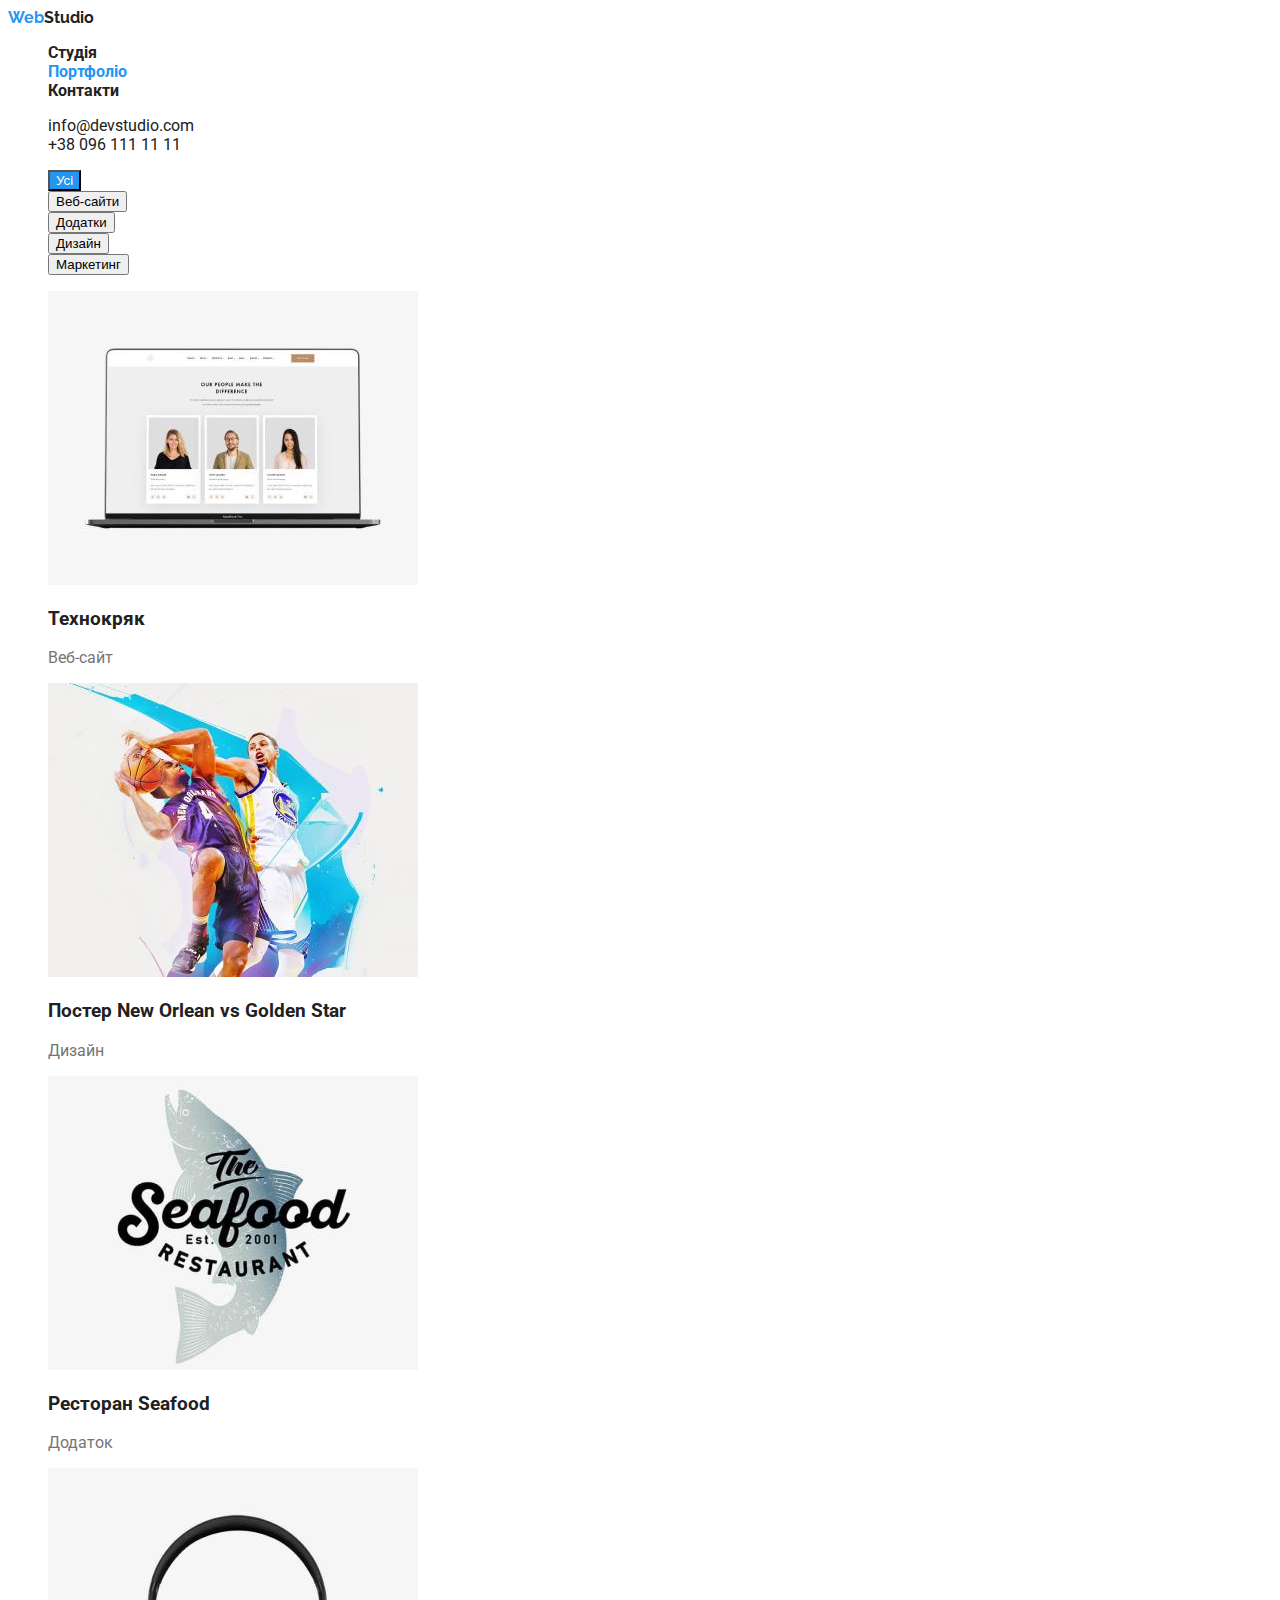
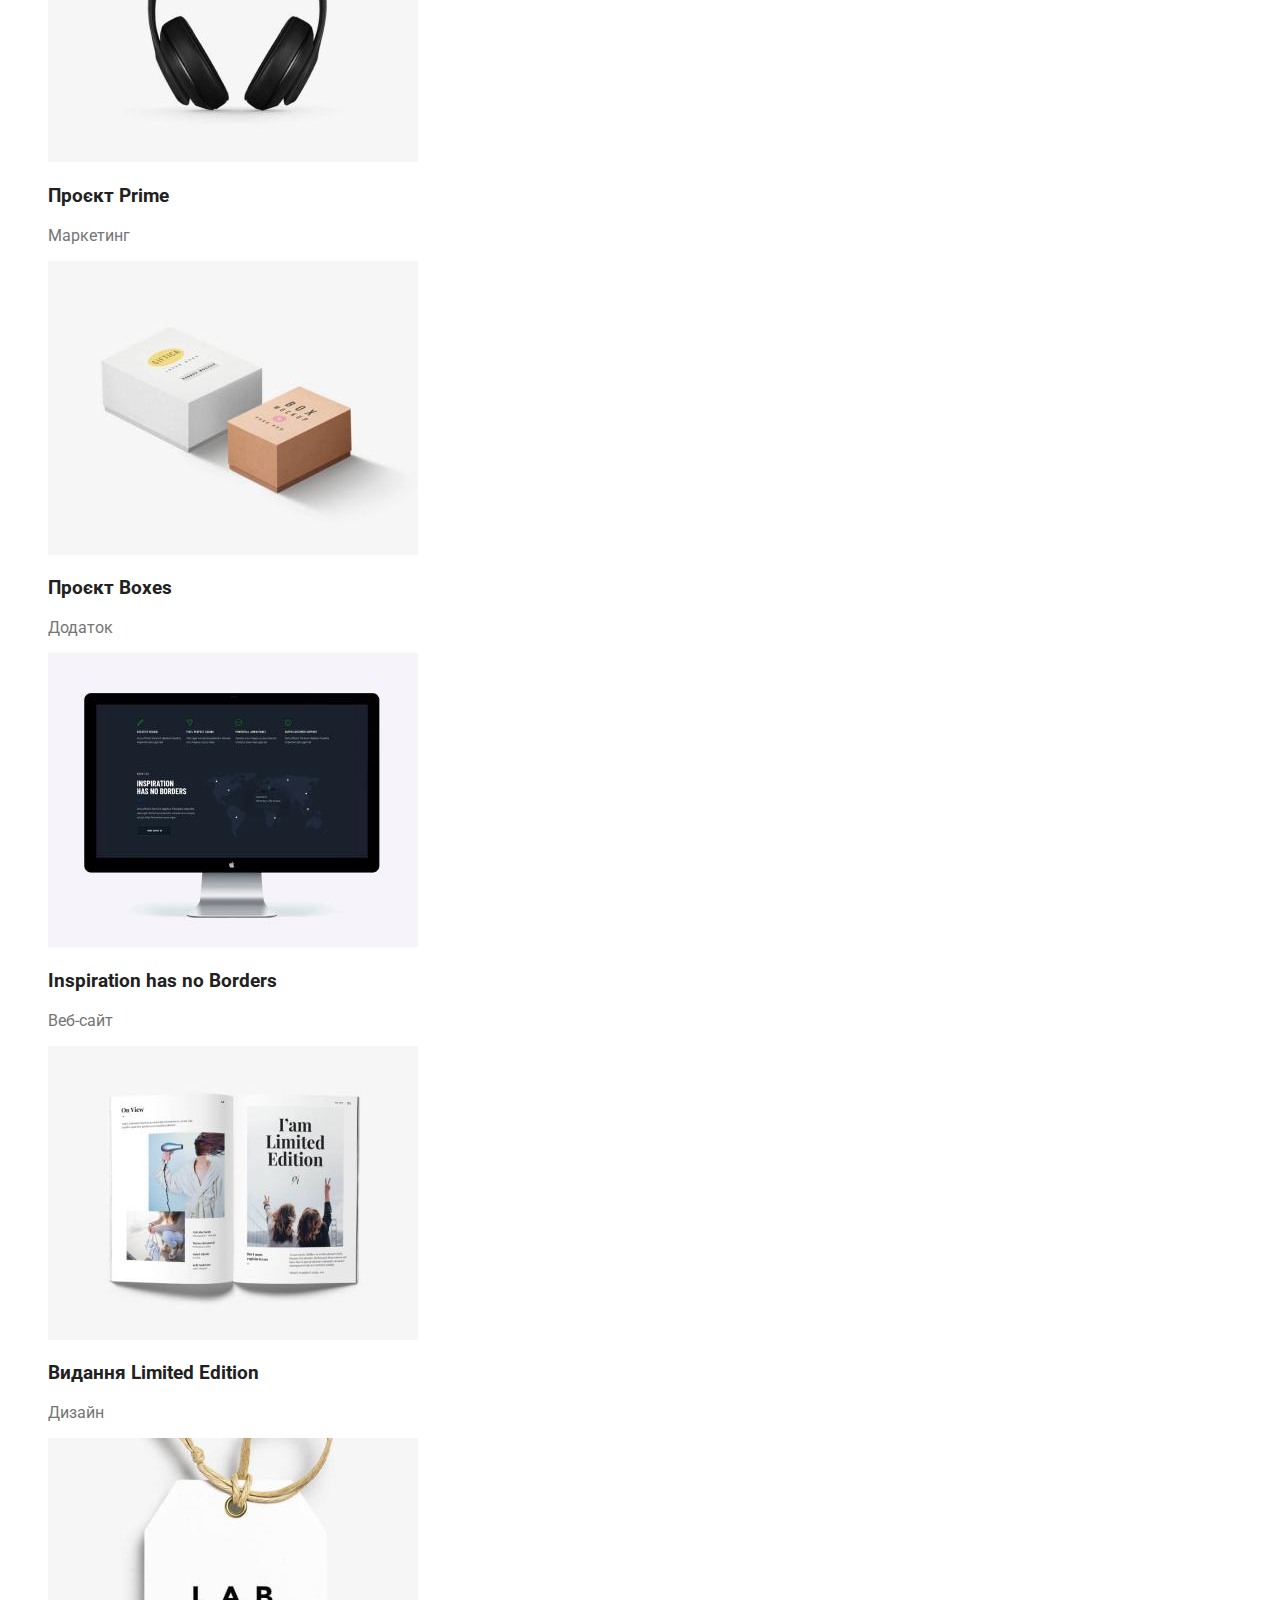
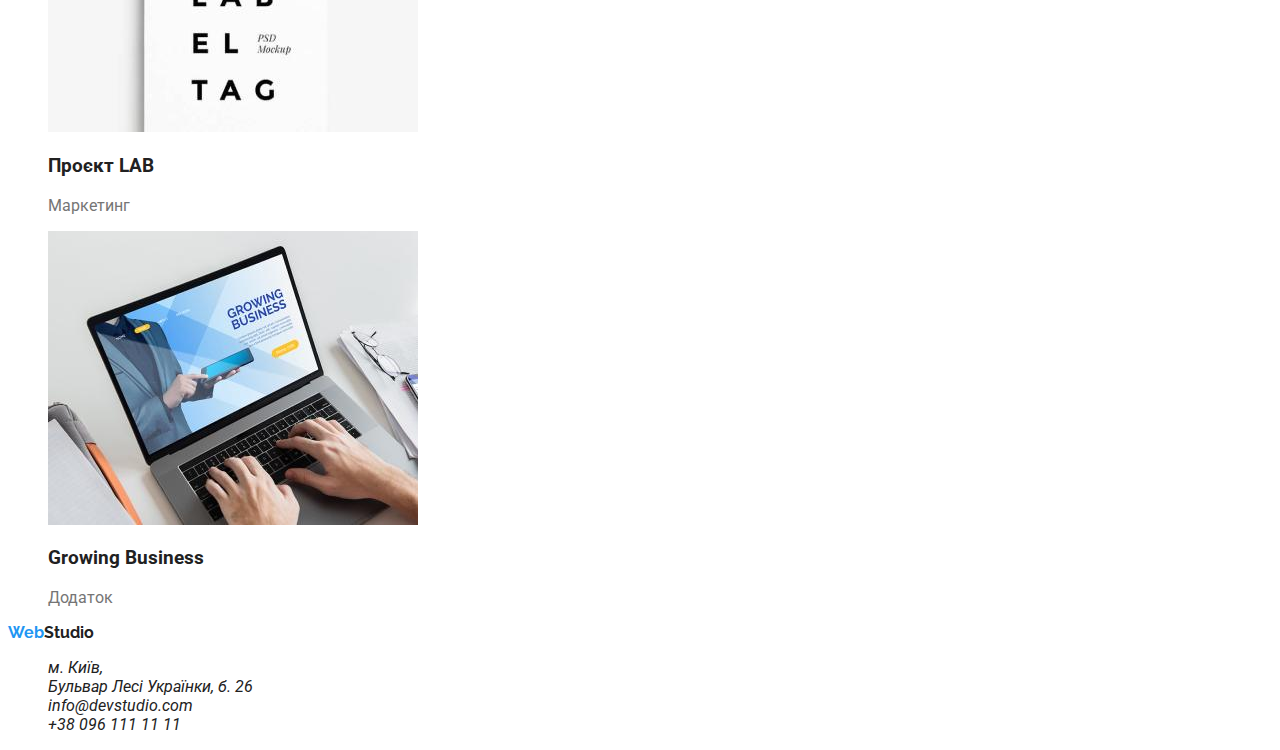
==== portfolio.html @ 502f16a6 "hw2" ====
<!DOCTYPE html>
<html lang="uk">
  <head>
    <meta charset="UTF-8" />
    <meta http-equiv="X-UA-Compatible" content="IE=edge" />
    <meta name="viewport" content="width=device-width, initial-scale=1.0" />
    <title>WebStudio</title>
    <link rel="stylesheet" href="./css/styles.css" />
    <link
      href="https://fonts.googleapis.com/css2?family=Raleway:wght@700&display=swap"
      rel="stylesheet"
    />
    <link
      href="https://fonts.googleapis.com/css2?family=Roboto&display=swap"
      rel="stylesheet"
    />
  </head>
  <body>
    <header>
      <nav>
        <a href="#" class="logo"><span>Web</span>Studio</a>
        <ul>
          <li>
            <a href="./index.html">Студія</a>
          </li>
          <li>
            <a href="#" class="current"> Портфоліо</a>
          </li>
          <li>
            <a href="#">Контакти</a>
          </li>
        </ul>
      </nav>
      <ul>
        <li>
          <a href="mailto:info@devstudio.com">info@devstudio.com</a>
        </li>
        <li>
          <a href="tel:+380961111111">+38 096 111 11 11</a>
        </li>
      </ul>
    </header>
    <main>
      <section>
        <ul>
          <li>
            <button type="button" class="button-portfolio btn-current">
              Усі
            </button>
          </li>
          <li>
            <button type="button" class="button-portfolio">Веб-сайти</button>
          </li>
          <li>
            <button type="button" class="button-portfolio">Додатки</button>
          </li>
          <li>
            <button type="button" class="button-portfolio">Дизайн</button>
          </li>
          <li>
            <button type="button" class="button-portfolio">Маркетинг</button>
          </li>
        </ul>
      </section>
      <section>
        <ul>
          <li>
            <img src="./images/img08.jpg" alt="ноутбук" width="370" />
            <h3>Технокряк</h3>
            <p>Веб-сайт</p>
          </li>
          <li>
            <img
              src="./images/img09.jpg"
              alt="два чоловіки грають у баскетбол"
              width="370"
            />
            <h3>Постер New Orlean vs Golden Star</h3>
            <p>Дизайн</p>
          </li>
          <li>
            <img src="./images/img10.jpg" alt="логотип ресторану" width="370" />
            <h3>Ресторан Seafood</h3>
            <p>Додаток</p>
          </li>
          <li>
            <img src="./images/img11.jpg" alt="навушники" width="370" />
            <h3>Проєкт Prime</h3>
            <p>Маркетинг</p>
          </li>
          <li>
            <img src="./images/img12.jpg" alt="дві коробки" width="370" />
            <h3>Проєкт Boxes</h3>
            <p>Додаток</p>
          </li>
          <li>
            <img src="./images/img13.jpg" alt="монітор" width="370" />
            <h3>Inspiration has no Borders</h3>
            <p>Веб-сайт</p>
          </li>
          <li>
            <img src="./images/img14.jpg" alt="книга" width="370" />
            <h3>Видання Limited Edition</h3>
            <p>Дизайн</p>
          </li>
          <li>
            <img src="./images/img15.jpg" alt="бірка" width="370" />
            <h3>Проєкт LAB</h3>
            <p>Маркетинг</p>
          </li>
          <li>
            <img src="./images/img16.jpg" alt="ноутбук" width="370" />
            <h3>Growing Business</h3>
            <p>Додаток</p>
          </li>
        </ul>
      </section>
    </main>
    <footer>
      <a href="#" class="logo"><span>Web</span>Studio</a>
      <address>
        <ul>
          <li>
            <a
              href="https://goo.gl/maps/u58ctgoE3BaSH27U9"
              target="_blank"
              rel="noopener noreferrer nofollow"
            >
              м. Київ, <br />
              Бульвар Лесі Українки, б. 26
            </a>
          </li>
          <li><a href="mailto:info@devstudio.com">info@devstudio.com</a></li>
          <li><a href="tel:+380961111111">+38 096 111 11 11</a></li>
        </ul>
      </address>
    </footer>
  </body>
</html>
---- css/styles.css ----
body {
    font-family: Roboto;
}

nav a, .logo {
    font-weight: bold;  
}

button:hover {
    cursor: pointer;
}

a {
    text-decoration: none;
    color: rgba(33, 33, 33, 1);
}

a:hover, a:focus {
    color: rgba(33, 150, 243, 1);
}

.current {
    color: rgba(33, 150, 243, 1);
}

.hero-section  {
    background-color: rgba(47, 48, 58, 1);
}
.hero-section button {
    background-color: rgba(33, 150, 243, 1);
    color: rgba(255, 255, 255, 1);
}
.hero-section button:hover, .hero-section button:focus {
    background-color: rgba(28, 130, 213, 0.868);
}
.hero-title {
    color: rgba(255, 255, 255, 1);
    font-size: 44px;
    text-transform: uppercase;
}
.features-section h3 {
    text-transform: uppercase;
}

.logo {
    font-family: 'Raleway', sans-serif;
}

.logo span {
    color: rgba(33, 150, 243, 1);
}

h2 {
    color: rgba(33, 33, 33, 1);
}
h3 {
    color: rgba(33, 33, 33, 1);
    
}

p {
    color: rgba(117, 117, 117, 1)
}
li {
    color: green;
}
li {
    list-style-type: none;
}

.button-portfolio:hover, .button-portfolio:focus {
    color: rgba(255, 255, 255, 1);
    background-color: rgba(33, 150, 243, 1);
}

.btn-current {
color: rgba(255, 255, 255, 1);
background-color: rgba(33, 150, 243, 1);
}
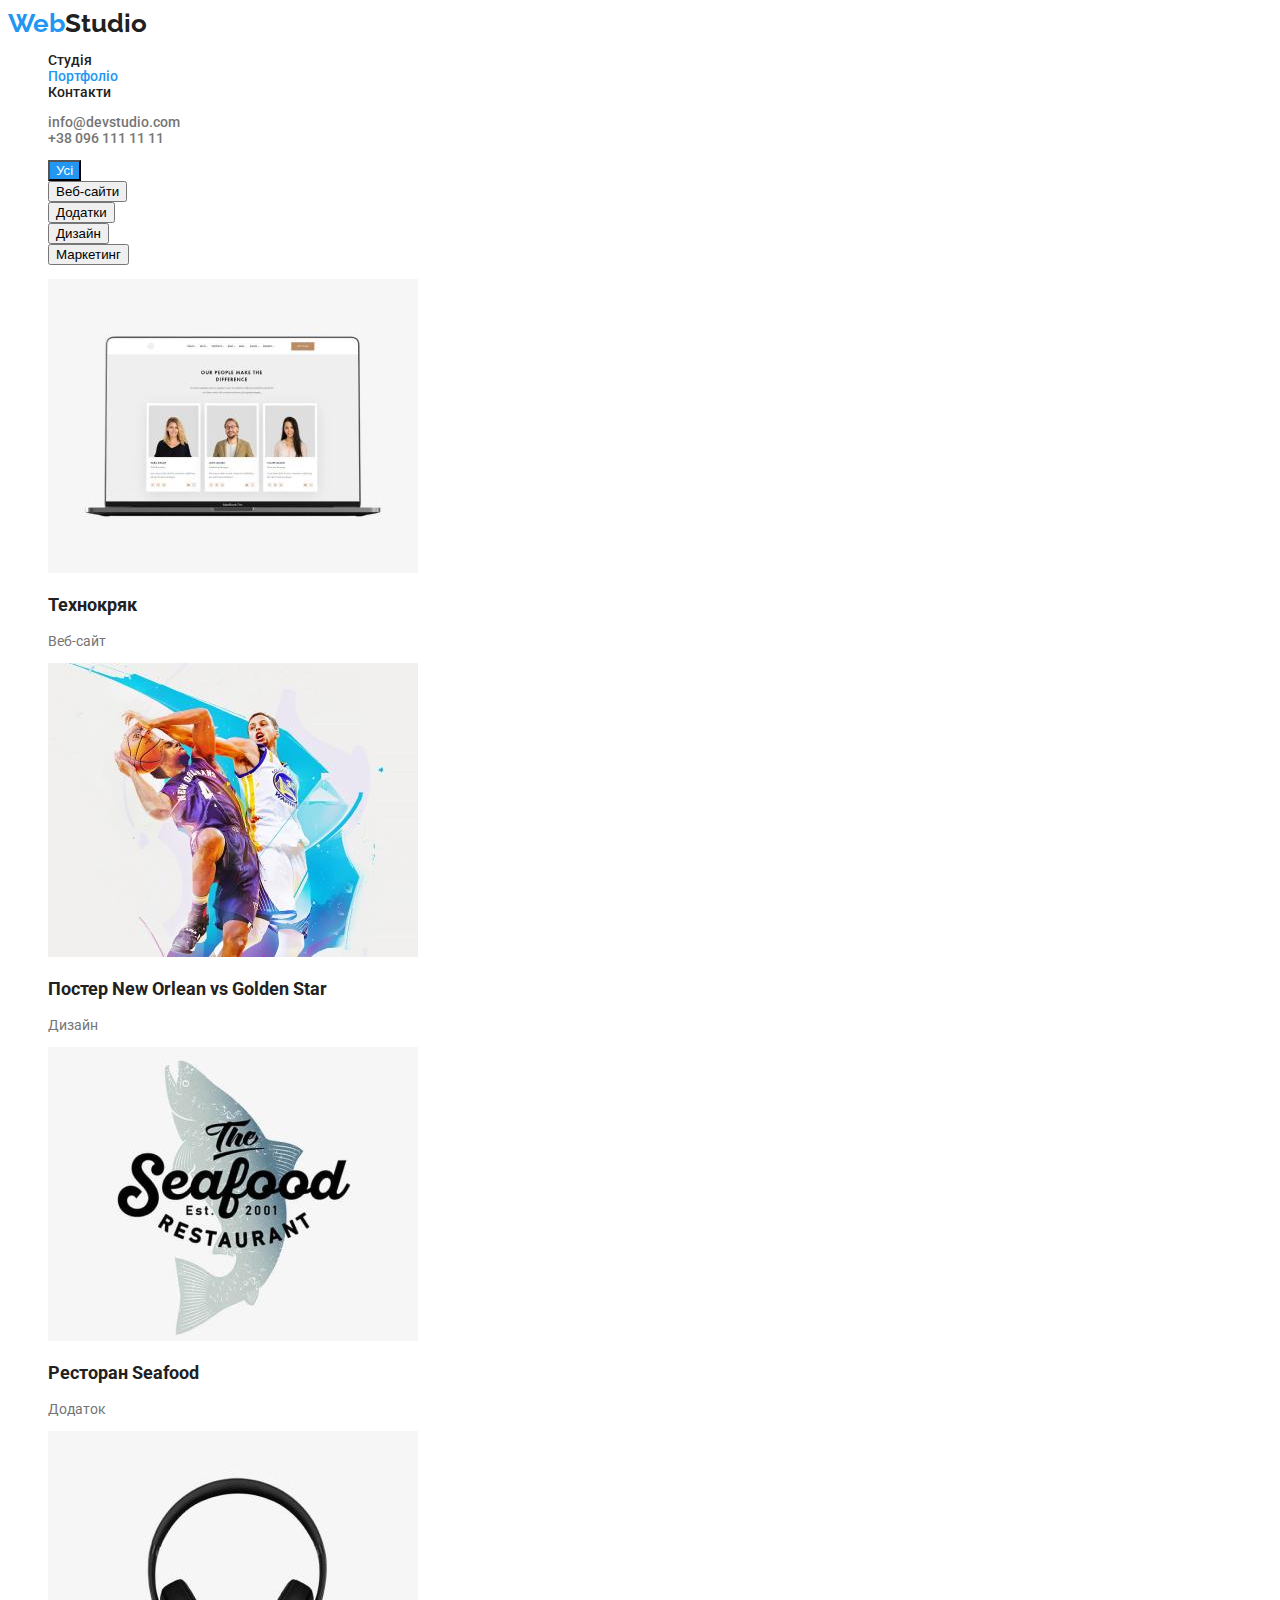
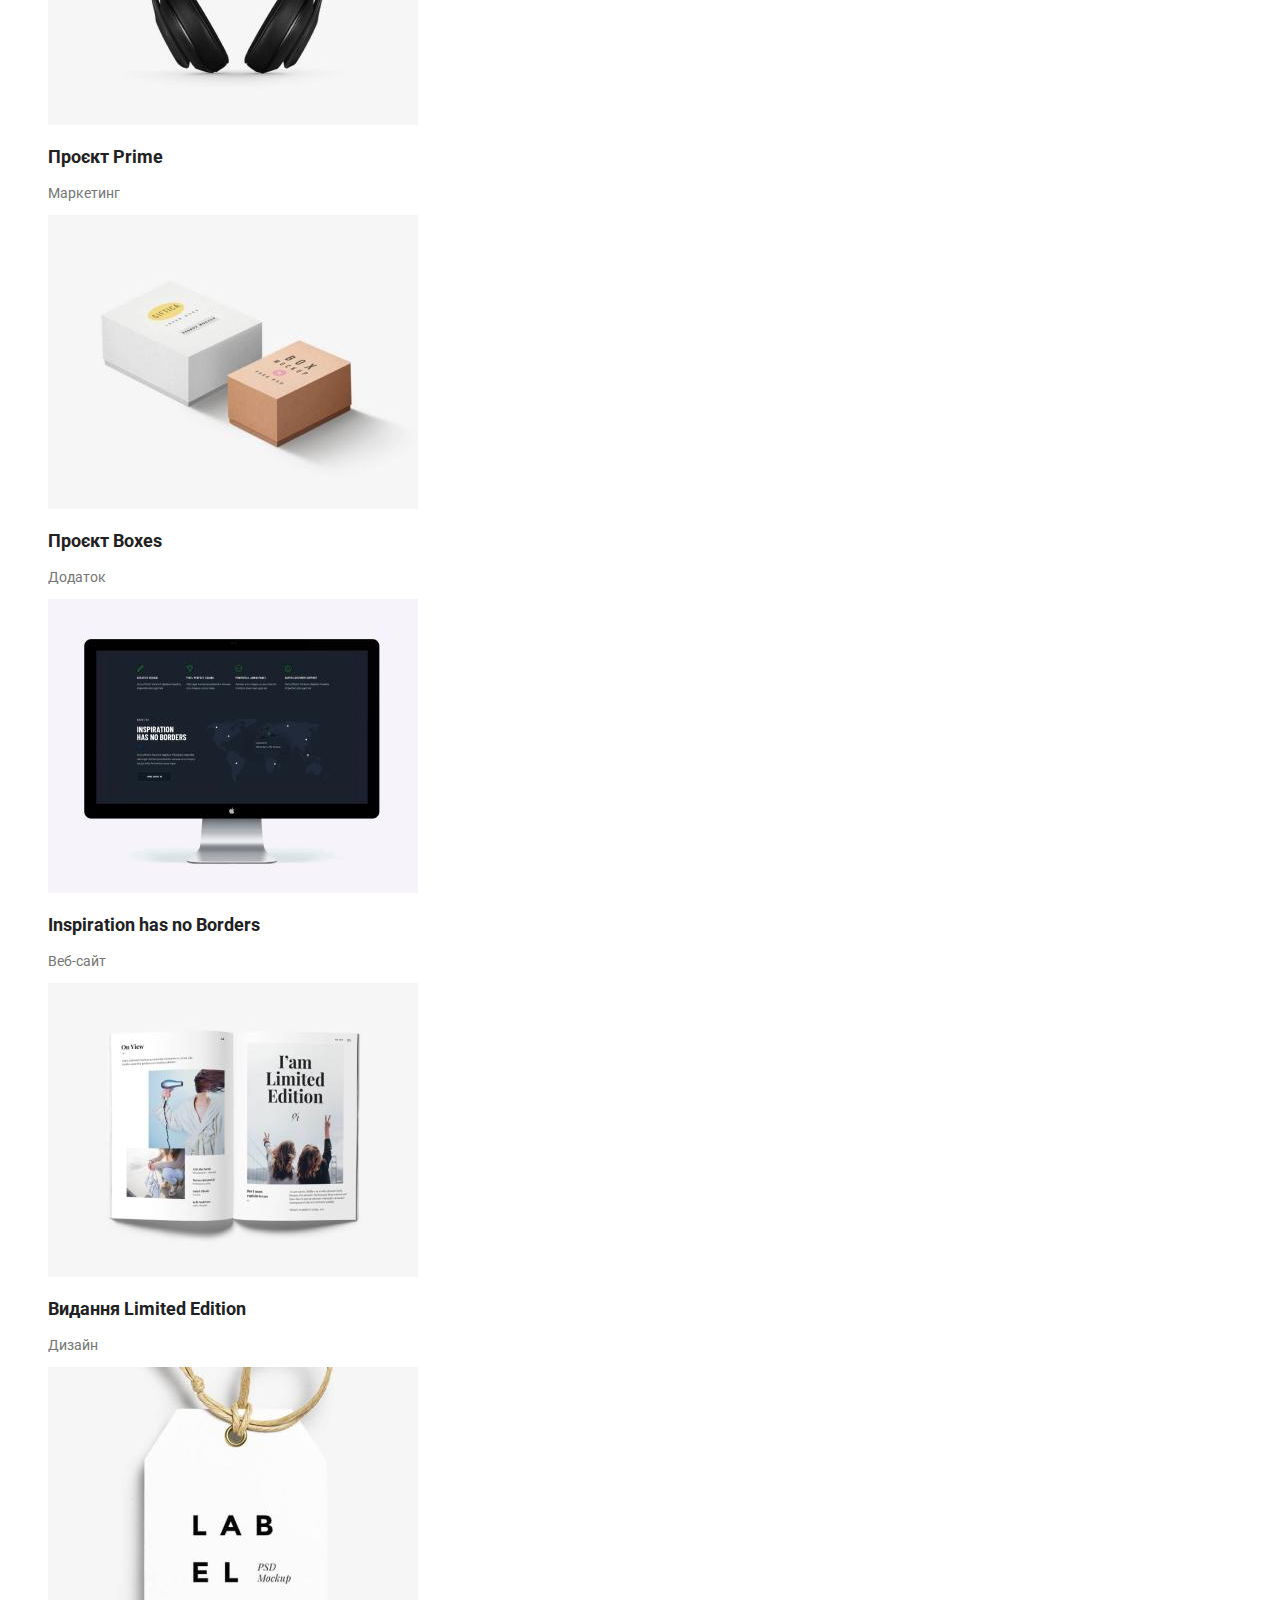
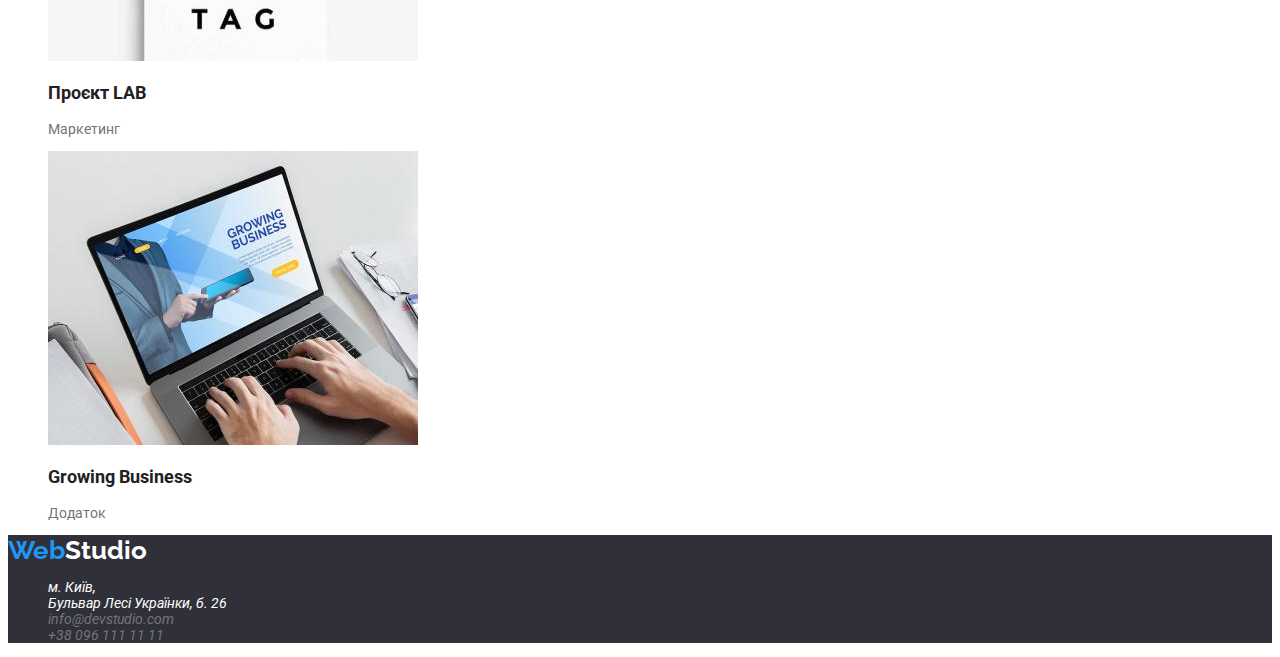
==== commit a85fbdf7: "fix ht" ====
--- a/portfolio.html
+++ b/portfolio.html
@@ -6,37 +6,39 @@
     <meta name="viewport" content="width=device-width, initial-scale=1.0" />
     <title>WebStudio</title>
     <link rel="stylesheet" href="./css/styles.css" />
+    <link rel="preconnect" href="https://fonts.googleapis.com" />
+    <link rel="preconnect" href="https://fonts.gstatic.com" crossorigin />
     <link
-      href="https://fonts.googleapis.com/css2?family=Raleway:wght@700&display=swap"
-      rel="stylesheet"
-    />
-    <link
-      href="https://fonts.googleapis.com/css2?family=Roboto&display=swap"
+      href="https://fonts.googleapis.com/css2?family=Raleway:wght@700&family=Roboto:wght@400;500;700;900&display=swap"
       rel="stylesheet"
     />
   </head>
   <body>
     <header>
       <nav>
-        <a href="#" class="logo"><span>Web</span>Studio</a>
+        <a class="logo" href="#">Web<span class="logo-black">Studio</span></a>
         <ul>
           <li>
-            <a href="./index.html">Студія</a>
+            <a class="link" href="./index.html">Студія</a>
           </li>
           <li>
-            <a href="#" class="current"> Портфоліо</a>
+            <a class="link current" href="#"> Портфоліо</a>
           </li>
           <li>
-            <a href="#">Контакти</a>
+            <a class="link" href="#">Контакти</a>
           </li>
         </ul>
       </nav>
       <ul>
         <li>
-          <a href="mailto:info@devstudio.com">info@devstudio.com</a>
+          <a class="header-link-contact" href="mailto:info@devstudio.com"
+            >info@devstudio.com</a
+          >
         </li>
         <li>
-          <a href="tel:+380961111111">+38 096 111 11 11</a>
+          <a class="header-link-contact" href="tel:+380961111111"
+            >+38 096 111 11 11</a
+          >
         </li>
       </ul>
     </header>
@@ -62,7 +64,7 @@
           </li>
         </ul>
       </section>
-      <section>
+      <section class="portfolio-section">
         <ul>
           <li>
             <img src="./images/img08.jpg" alt="ноутбук" width="370" />
@@ -116,12 +118,13 @@
         </ul>
       </section>
     </main>
-    <footer>
-      <a href="#" class="logo"><span>Web</span>Studio</a>
+    <footer class="footer">
+      <a class="logo" href="#">Web<span class="logo-white">Studio</span></a>
       <address>
         <ul>
           <li>
             <a
+              class="footer-link-address"
               href="https://goo.gl/maps/u58ctgoE3BaSH27U9"
               target="_blank"
               rel="noopener noreferrer nofollow"
@@ -130,8 +133,16 @@
               Бульвар Лесі Українки, б. 26
             </a>
           </li>
-          <li><a href="mailto:info@devstudio.com">info@devstudio.com</a></li>
-          <li><a href="tel:+380961111111">+38 096 111 11 11</a></li>
+          <li>
+            <a class="footer-link-contact" href="mailto:info@devstudio.com"
+              >info@devstudio.com</a
+            >
+          </li>
+          <li>
+            <a class="footer-link-contact" href="tel:+380961111111"
+              >+38 096 111 11 11</a
+            >
+          </li>
         </ul>
       </address>
     </footer>
--- a/css/styles.css
+++ b/css/styles.css
@@ -1,79 +1,190 @@
+:root {
+  --color-primary:rgba(117, 117, 117, 1);
+  --color-brand: rgba(33, 33, 33, 1);
+  --color-accent: rgba(255, 255, 255, 1);
+  --color-inverted:rgba(33, 150, 243, 1);
+  --color-background:rgba(47, 48, 58, 1);
+ }
+
 body {
-    font-family: Roboto;
+    color: var(--color-primary);
+    font-family: 'Roboto', sans-serif;
+    font-size: 14px;
+    font-weight: 400;
+    line-height: 1,714;
 }
 
-nav a, .logo {
-    font-weight: bold;  
+ul li {
+    list-style-type: none;
 }
 
-button:hover {
-    cursor: pointer;
+.logo {
+    color: var(--color-inverted);
+    font-family: 'Raleway', sans-serif;
+    font-size: 26px;
+    line-height: 1,192;
+    font-weight: 700;
+    font-style: bold;
+    text-decoration: none;
 }
 
-a {
-    text-decoration: none;
-    color: rgba(33, 33, 33, 1);
+.logo-black {
+    color: var(--color-brand);
 }
 
-a:hover, a:focus {
-    color: rgba(33, 150, 243, 1);
+.logo-white {
+    color: var(--color-accent);
+}
+
+.link {
+    color: var(--color-brand);
+    font-size: 14px;
+    font-weight: 500;
+    line-height: 1,1428;
+    text-decoration: none;
+ }
+
+.link:hover {
+    color: var(--color-inverted);
+}
+
+.header-link-contact {
+    color: var(--color-primary);
+    font-size: 14px;
+    font-weight: 500;
+    line-height: 1,1428;
+    text-decoration: none;
+}
+
+.header-link-contact:hover {
+    color: var(--color-inverted);
 }
 
 .current {
-    color: rgba(33, 150, 243, 1);
+    color: var(--color-inverted);
 }
 
-.hero-section  {
-    background-color: rgba(47, 48, 58, 1);
-}
-.hero-section button {
-    background-color: rgba(33, 150, 243, 1);
-    color: rgba(255, 255, 255, 1);
-}
-.hero-section button:hover, .hero-section button:focus {
-    background-color: rgba(28, 130, 213, 0.868);
-}
-.hero-title {
-    color: rgba(255, 255, 255, 1);
-    font-size: 44px;
-    text-transform: uppercase;
-}
-.features-section h3 {
-    text-transform: uppercase;
+.hero-section {
+    background-color: var(--color-background)
 }
 
-.logo {
-    font-family: 'Raleway', sans-serif;
+.hero-title {
+    color: var(--color-accent);
+    text-transform: uppercase;
+    font-size: 44px;
+    line-height: 1,3636;
+    font-weight: 900;
 }
 
-.logo span {
-    color: rgba(33, 150, 243, 1);
+
+/* Button */
+.hero-section-button {
+    background-color: var(--color-inverted);
+    color: var(--color-accent);
+    font-size: 16px;
+    font-weight: 700;
+    line-height: 1,875;
+    border: 0px;
 }
 
-h2 {
-    color: rgba(33, 33, 33, 1);
-}
-h3 {
-    color: rgba(33, 33, 33, 1);
-    
+.hero-section-button:hover, .hero-section-button:focus {
+    cursor: pointer;
+    -webkit-box-shadow: 0px 4px 4px 4px rgba(0, 0, 0, 0.15);
+    -moz-box-shadow: 0px 4px 4px 4px rgba(0, 0, 0, 0.15);
+    box-shadow: 0px 4px 4px 4px rgba(0, 0, 0, 0.15);
 }
 
-p {
-    color: rgba(117, 117, 117, 1)
+
+
+.features-section h2 {
+    color: var(--color-brand);
+    text-transform: uppercase;
+    font-size: 36px;
+    line-height: 1,1741;
+    font-weight: 700;
+    font-style: bold;
 }
-li {
-    color: green;
+
+.features-section h3 {
+    color: var(--color-brand);
+    text-transform: uppercase;
+    font-size: 14px;
+    line-height: 1,1721;
+    font-weight: 700;
+    font-style: bold;
 }
-li {
-    list-style-type: none;
+
+.section-work h2 {
+    color: var(--color-brand);
+    text-transform: uppercase;
+    font-size: 36px;
+    line-height: 1,1741;
+    font-weight: 700;
+    font-style: bold;
+}
+
+.persons-section h2 {
+    color: var(--color-brand);
+    text-transform: uppercase;
+    font-size: 36px;
+    line-height: 1,1741;
+    font-weight: 700;
+    font-style: bold;
+}
+
+
+.persons-section h3 {
+    color: var(--color-brand);
+    font-size: 16px;
+    line-height: 1,1875;
+    font-weight: 500;
+    font-style: medium;
+}
+
+.footer {
+    background-color: var(--color-background);
+}
+
+.footer-link-address {
+    color: var(--color-accent);
+    font-size: 14px;
+    line-height: 1, 1741;
+    font-weight: 400;
+    font-style: Regular;
+    text-decoration: none;
+}
+
+.footer-link-contact {
+    color: var(--color-primary);
+    font-size: 14px;
+    font-weight: 400;
+    line-height: 1, 7142;
+    text-decoration: none;
+}
+
+
+
+
+
+/* 2nd page style */
+.portfolio-section h3 {
+    color: var(--color-brand);
+    font-size: 18px;
+    line-height: 2,0;
+    font-weight: 700;
+    font-style: bold;
 }
 
 .button-portfolio:hover, .button-portfolio:focus {
-    color: rgba(255, 255, 255, 1);
-    background-color: rgba(33, 150, 243, 1);
+    color: var(--color-accent);
+    font-size: 16px;
+    line-height: 1,625;
+    font-weight: 500;
+    background-color: var(--color-inverted);
 }
 
 .btn-current {
-color: rgba(255, 255, 255, 1);
-background-color: rgba(33, 150, 243, 1);
-}+    color: var(--color-accent);
+    background-color: var(--color-inverted);
+}
+
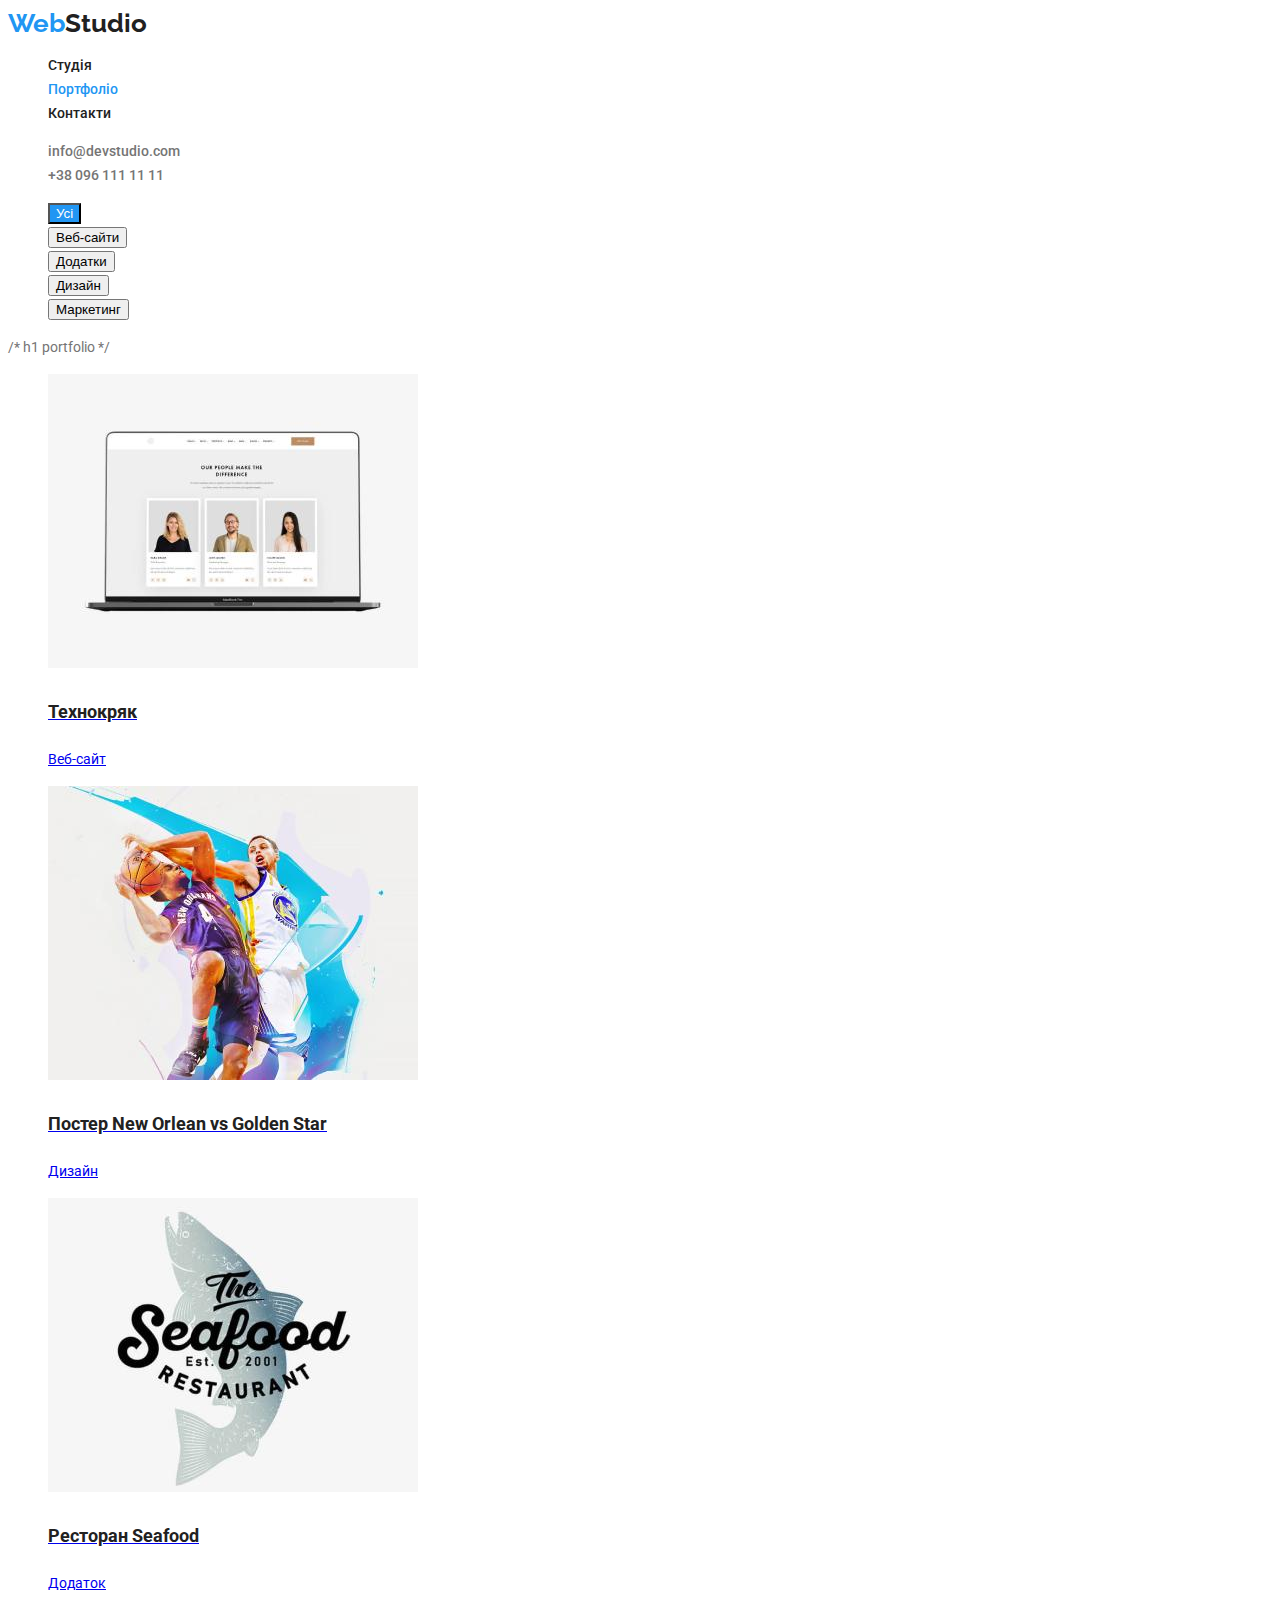
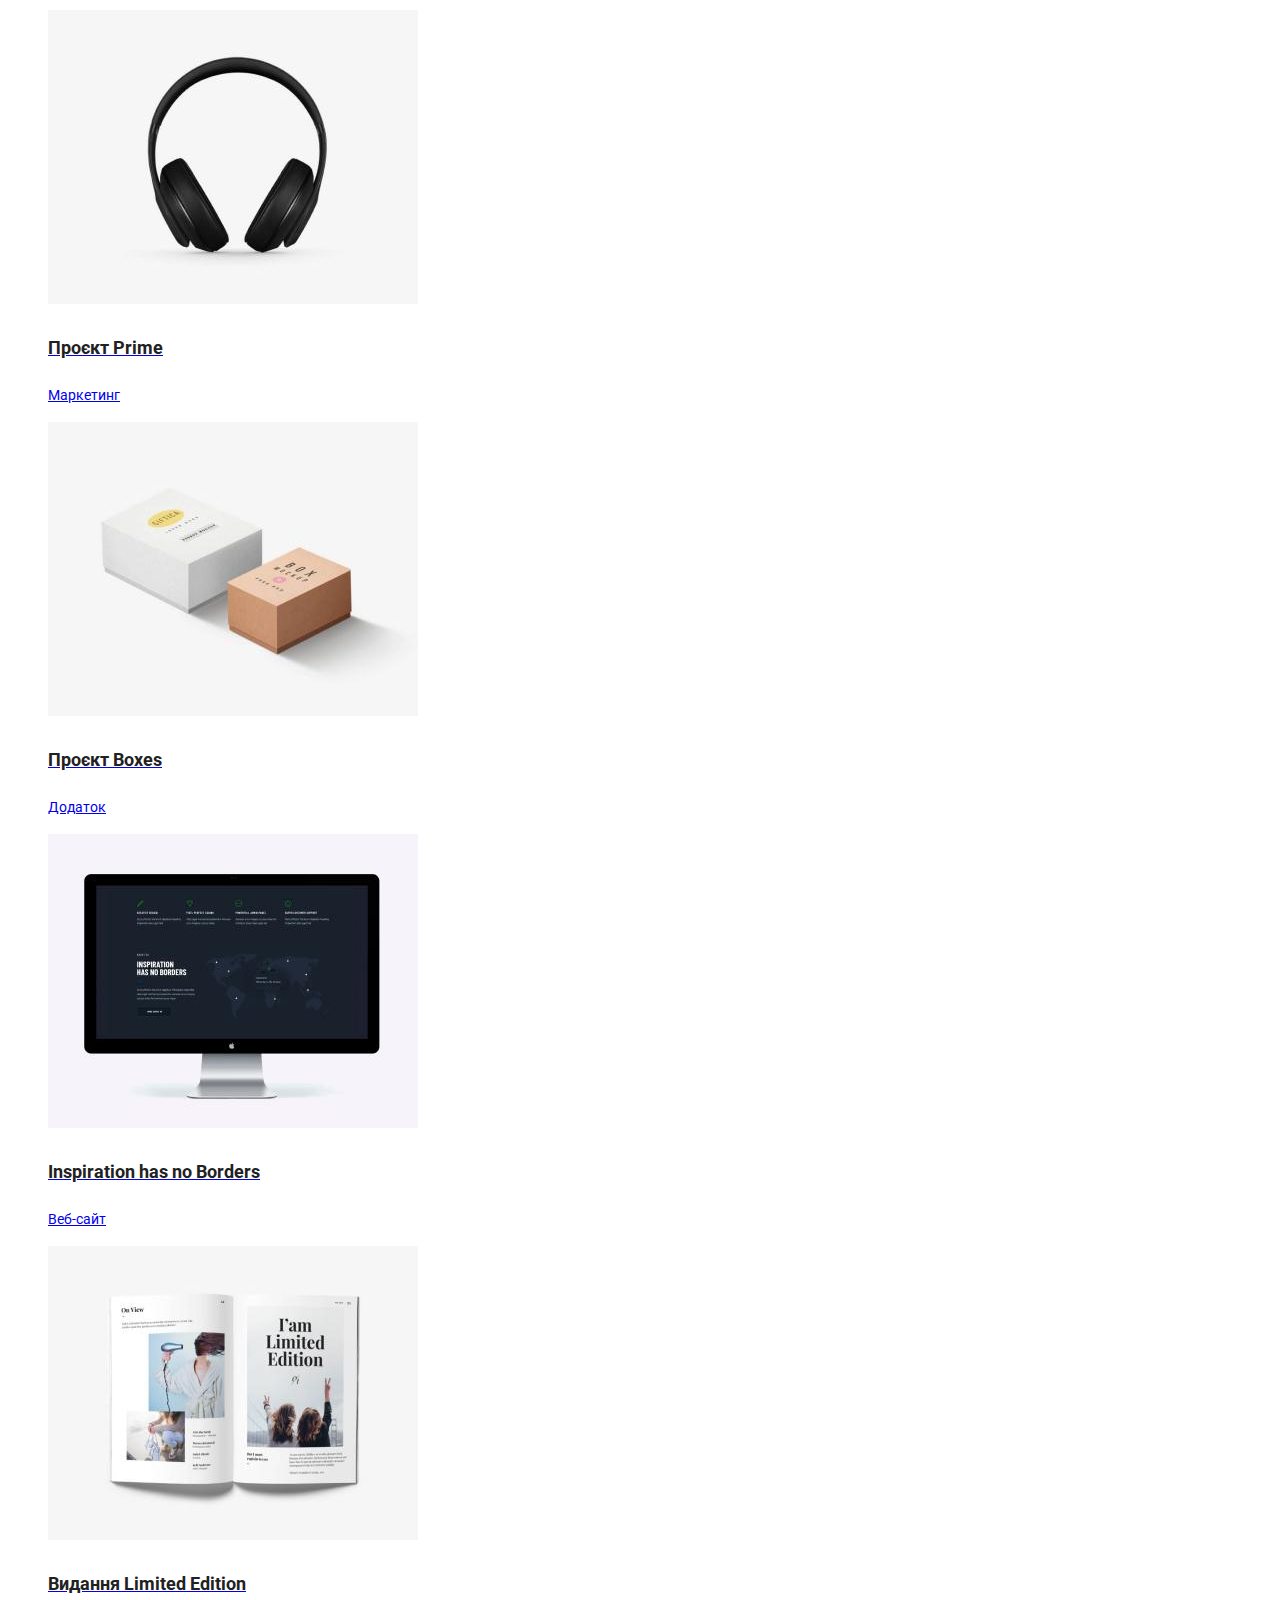
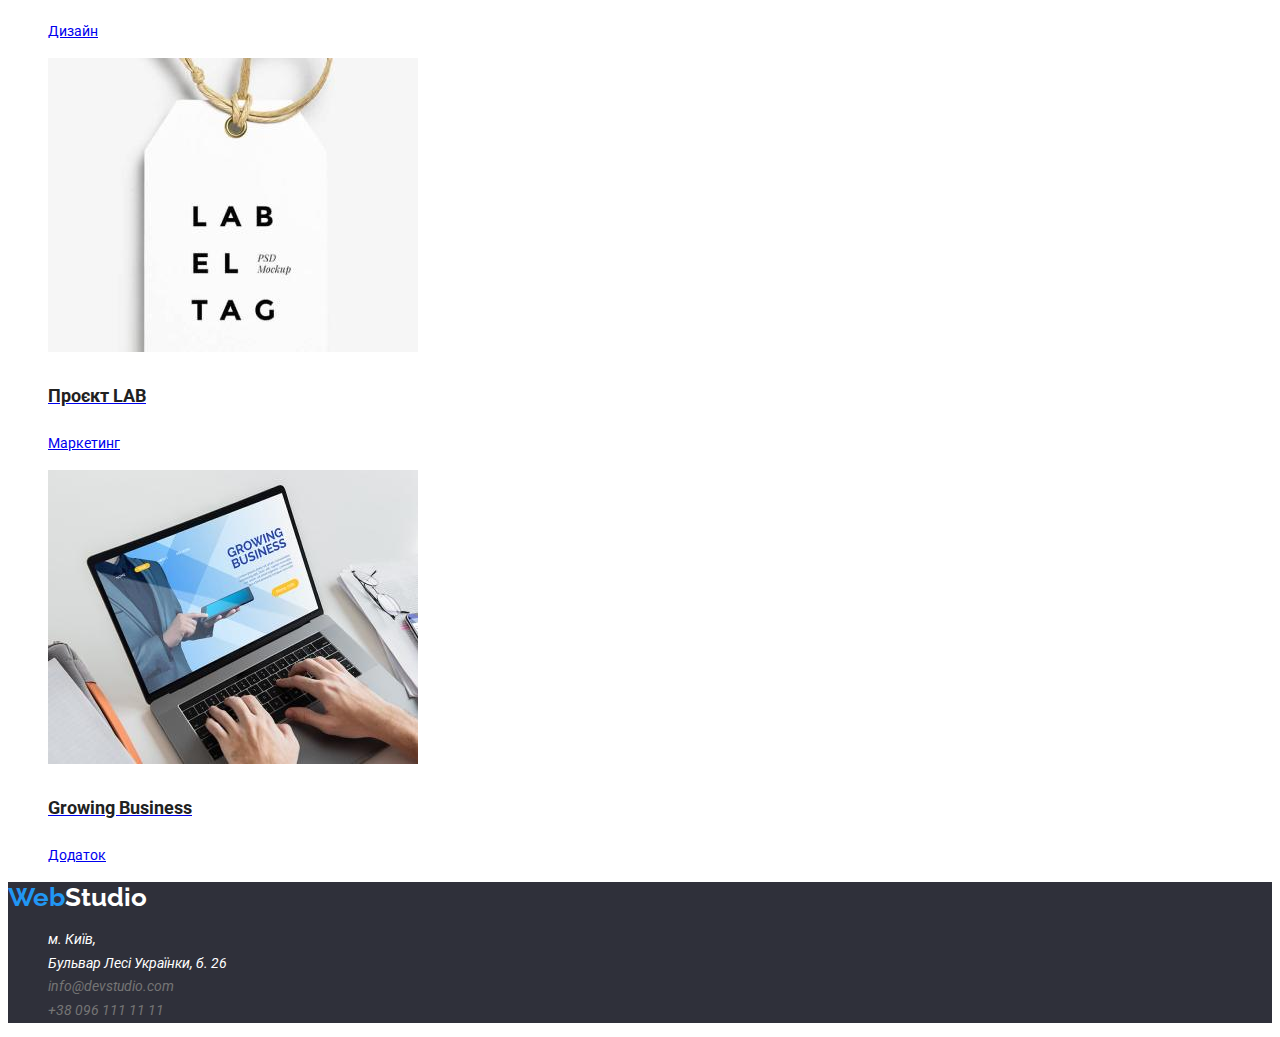
==== commit d76494ef: "ffix" ====
--- a/portfolio.html
+++ b/portfolio.html
@@ -64,14 +64,18 @@
           </li>
         </ul>
       </section>
+      /* h1 portfolio */
       <section class="portfolio-section">
         <ul>
           <li>
+            <a href="#">
             <img src="./images/img08.jpg" alt="ноутбук" width="370" />
             <h3>Технокряк</h3>
             <p>Веб-сайт</p>
           </li>
+            </a>
           <li>
+            <a href="#">
             <img
               src="./images/img09.jpg"
               alt="два чоловіки грають у баскетбол"
@@ -80,41 +84,56 @@
             <h3>Постер New Orlean vs Golden Star</h3>
             <p>Дизайн</p>
           </li>
+          </a>
           <li>
+            <a href="#">
             <img src="./images/img10.jpg" alt="логотип ресторану" width="370" />
             <h3>Ресторан Seafood</h3>
             <p>Додаток</p>
           </li>
+        </a>
           <li>
+            <a href="#">
             <img src="./images/img11.jpg" alt="навушники" width="370" />
             <h3>Проєкт Prime</h3>
             <p>Маркетинг</p>
           </li>
+        </a>
           <li>
+            <a href="#">
             <img src="./images/img12.jpg" alt="дві коробки" width="370" />
             <h3>Проєкт Boxes</h3>
             <p>Додаток</p>
           </li>
+        </a>
           <li>
+            <a href="#">
             <img src="./images/img13.jpg" alt="монітор" width="370" />
             <h3>Inspiration has no Borders</h3>
             <p>Веб-сайт</p>
           </li>
+        </a>
           <li>
+            <a href="#">
             <img src="./images/img14.jpg" alt="книга" width="370" />
             <h3>Видання Limited Edition</h3>
             <p>Дизайн</p>
           </li>
+        </a>
           <li>
+            <a href="#">
             <img src="./images/img15.jpg" alt="бірка" width="370" />
             <h3>Проєкт LAB</h3>
             <p>Маркетинг</p>
           </li>
+        </a>
           <li>
+            <a href="#">
             <img src="./images/img16.jpg" alt="ноутбук" width="370" />
             <h3>Growing Business</h3>
             <p>Додаток</p>
           </li>
+        </a>
         </ul>
       </section>
     </main>
--- a/css/styles.css
+++ b/css/styles.css
@@ -11,7 +11,7 @@
     font-family: 'Roboto', sans-serif;
     font-size: 14px;
     font-weight: 400;
-    line-height: 1,714;
+    line-height: 1.714;
 }
 
 ul li {
@@ -22,7 +22,7 @@
     color: var(--color-inverted);
     font-family: 'Raleway', sans-serif;
     font-size: 26px;
-    line-height: 1,192;
+    line-height: 1.192;
     font-weight: 700;
     font-style: bold;
     text-decoration: none;
@@ -40,26 +40,31 @@
     color: var(--color-brand);
     font-size: 14px;
     font-weight: 500;
-    line-height: 1,1428;
-    text-decoration: none;
+    line-height: 1.1428;
+    text-decoration: none;
+}
+
+
+.link:hover, .link:focus {
+    color: var(--color-inverted);
+    cursor: pointer;
  }
 
-.link:hover {
-    color: var(--color-inverted);
-}
 
 .header-link-contact {
     color: var(--color-primary);
     font-size: 14px;
     font-weight: 500;
-    line-height: 1,1428;
-    text-decoration: none;
-}
-
-.header-link-contact:hover {
-    color: var(--color-inverted);
-}
-
+    line-height: 1.1428;
+    text-decoration: none;
+}
+
+.header-link-contact:hover, .header-link-contact:focus {
+    color: var(--color-inverted);
+    cursor: pointer;
+}
+
+ 
 .current {
     color: var(--color-inverted);
 }
@@ -72,7 +77,7 @@
     color: var(--color-accent);
     text-transform: uppercase;
     font-size: 44px;
-    line-height: 1,3636;
+    line-height: 1.3636;
     font-weight: 900;
 }
 
@@ -83,15 +88,13 @@
     color: var(--color-accent);
     font-size: 16px;
     font-weight: 700;
-    line-height: 1,875;
+    line-height: 1.875;
     border: 0px;
 }
 
 .hero-section-button:hover, .hero-section-button:focus {
     cursor: pointer;
-    -webkit-box-shadow: 0px 4px 4px 4px rgba(0, 0, 0, 0.15);
-    -moz-box-shadow: 0px 4px 4px 4px rgba(0, 0, 0, 0.15);
-    box-shadow: 0px 4px 4px 4px rgba(0, 0, 0, 0.15);
+    background-color: #2196F3;
 }
 
 
@@ -100,7 +103,7 @@
     color: var(--color-brand);
     text-transform: uppercase;
     font-size: 36px;
-    line-height: 1,1741;
+    line-height: 1.1741;
     font-weight: 700;
     font-style: bold;
 }
@@ -109,7 +112,7 @@
     color: var(--color-brand);
     text-transform: uppercase;
     font-size: 14px;
-    line-height: 1,1721;
+    line-height: 1.1721;
     font-weight: 700;
     font-style: bold;
 }
@@ -118,7 +121,7 @@
     color: var(--color-brand);
     text-transform: uppercase;
     font-size: 36px;
-    line-height: 1,1741;
+    line-height: 1.1741;
     font-weight: 700;
     font-style: bold;
 }
@@ -127,7 +130,7 @@
     color: var(--color-brand);
     text-transform: uppercase;
     font-size: 36px;
-    line-height: 1,1741;
+    line-height: 1.1741;
     font-weight: 700;
     font-style: bold;
 }
@@ -136,51 +139,64 @@
 .persons-section h3 {
     color: var(--color-brand);
     font-size: 16px;
-    line-height: 1,1875;
+    line-height: 1.1875;
     font-weight: 500;
     font-style: medium;
 }
 
 .footer {
     background-color: var(--color-background);
+    cursor: pointer;
 }
 
 .footer-link-address {
     color: var(--color-accent);
     font-size: 14px;
-    line-height: 1, 1741;
+    line-height: 1.1741;
     font-weight: 400;
-    font-style: Regular;
-    text-decoration: none;
-}
+    text-decoration: none;
+}
+.footer-link-address:hover, .footer-link-address:focus {
+    background-color: var(--color-background);
+    color: var(--color-inverted);
+    cursor: pointer;
+}
+
 
 .footer-link-contact {
     color: var(--color-primary);
     font-size: 14px;
     font-weight: 400;
-    line-height: 1, 7142;
-    text-decoration: none;
-}
-
-
-
+    line-height: 1.7142;
+    text-decoration: none;
+}
+.footer-link-contact:hover,
+.footer-link-contact:focus {
+    background-color: var(--color-background);
+    color: var(--color-inverted);
+    cursor: pointer;
+}
+
+/* h1 portfolio */
 
 
 /* 2nd page style */
 .portfolio-section h3 {
     color: var(--color-brand);
     font-size: 18px;
-    line-height: 2,0;
-    font-weight: 700;
-    font-style: bold;
+    line-height: 2.0;
+    font-weight: 700;
+    font-style: bold;
+    text-decoration: none;
 }
 
 .button-portfolio:hover, .button-portfolio:focus {
     color: var(--color-accent);
     font-size: 16px;
-    line-height: 1,625;
+    line-height: 1.625;
     font-weight: 500;
     background-color: var(--color-inverted);
+    cursor: pointer;
 }
 
 .btn-current {
